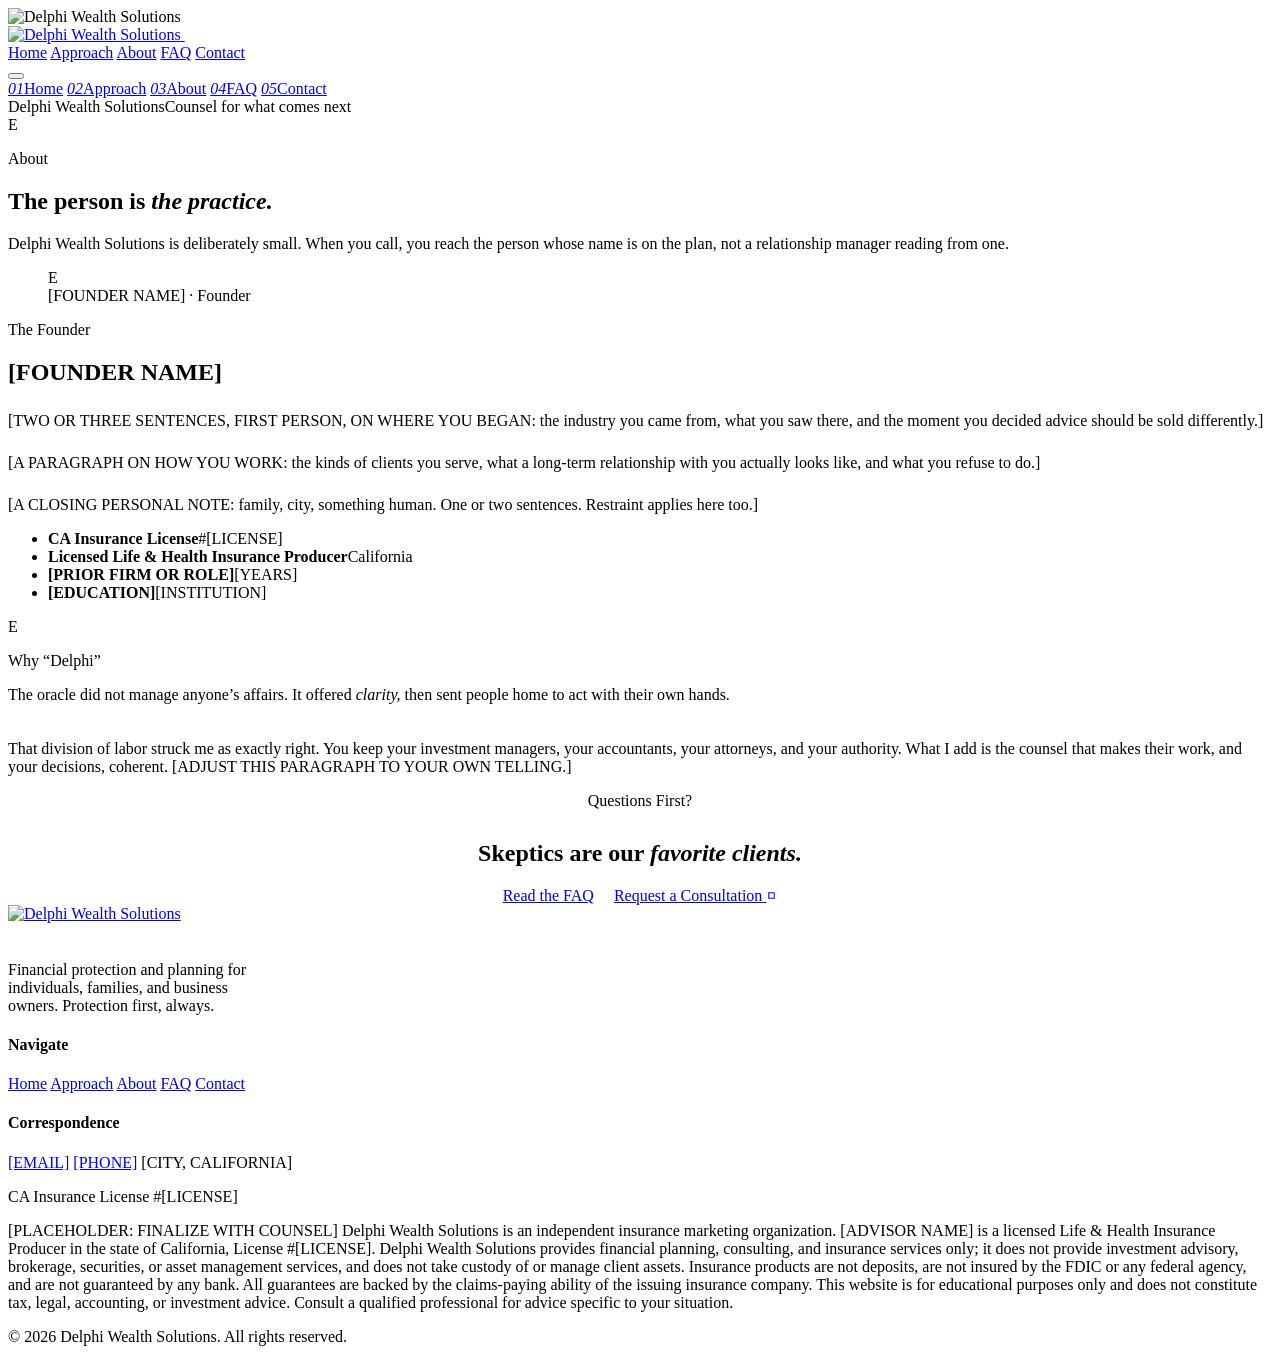
==== about.html @ 3daff89f "Add files via upload" ====
<!DOCTYPE html>
<html lang="en">
<head>
  <meta charset="UTF-8">
  <meta name="viewport" content="width=device-width, initial-scale=1.0">
  <title>About | Delphi Wealth Solutions</title>
  <meta name="description" content="An independent financial planning and insurance practice. The person is the practice. Meet the founder of Delphi Wealth Solutions.">
  <link rel="icon" type="image/png" href="favicon.png">
  <link rel="stylesheet" href="styles.css">
</head>
<body>

  <div class="preloader" aria-hidden="true">
    <img class="preloader__logo" src="logo-light.png" alt="Delphi Wealth Solutions">
    <div class="preloader__bar"><i></i></div>
  </div>
  <div class="veil" aria-hidden="true"></div>
  <div class="grain" aria-hidden="true"></div>

  <header class="header">
    <div class="header__inner">
      <a class="brand" href="index.html" aria-label="Delphi Wealth Solutions">
        <img class="logo logo--light" src="logo-light.png" alt="Delphi Wealth Solutions">
        <img class="logo logo--dark" src="logo-dark.png" alt="" aria-hidden="true">
      </a>
      <nav class="nav" aria-label="Primary">
        <a href="index.html">Home</a>
        <a href="approach.html">Approach</a>
        <a href="about.html" aria-current="page">About</a>
        <a href="faq.html">FAQ</a>
        <a href="contact.html">Contact</a>
      </nav>
      <button class="nav-toggle" aria-label="Menu" aria-expanded="false"><span></span><span></span><span></span></button>
    </div>
  </header>
  <div class="mobile-menu" aria-hidden="true">
    <a href="index.html"><i>01</i>Home</a>
    <a href="approach.html"><i>02</i>Approach</a>
    <a href="about.html"><i>03</i>About</a>
    <a href="faq.html"><i>04</i>FAQ</a>
    <a href="contact.html"><i>05</i>Contact</a>
    <div class="mobile-menu__foot"><span>Delphi Wealth Solutions</span><span>Counsel for what comes next</span></div>
  </div>

  <main>

    <!-- ===== SUB HERO ===== -->
    <section class="hero hero--sub">
      <div class="hero__bg">
        <div class="hero__glow" data-parallax="0.08"></div>
        <div class="hero__epsilon" data-parallax="0.12">E</div>
      </div>
      <div class="container hero__inner">
        <p class="label" data-reveal style="--d:.1s">About</p>
        <h1 class="hero__title" data-split style="--d:.25s">The person is <em class="grad">the practice.</em></h1>
        <p class="hero__quote" data-reveal style="--d:.7s">Delphi Wealth Solutions is deliberately small. When you call, you reach the person whose name is on the plan, not a relationship manager reading from one.</p>
      </div>
    </section>

    <!-- ===== BIO ===== -->
    <section class="section">
      <div class="container duo">
        <div class="sticky-col">
          <figure class="portrait" data-reveal="scale">
            <div class="portrait__inner" data-parallax="0.06" data-parallax-base="scale(1.15)"><span>E</span></div>
            <figcaption class="portrait__caption">[FOUNDER NAME] · Founder</figcaption>
          </figure>
        </div>
        <div>
          <p class="label" data-reveal>The Founder</p>
          <h2 class="h-2" data-split style="--d:.1s">[FOUNDER NAME]</h2>
          <p class="lede" data-reveal style="--d:.2s;margin-top:26px">[TWO OR THREE SENTENCES, FIRST PERSON, ON WHERE YOU BEGAN: the industry you came from, what you saw there, and the moment you decided advice should be sold differently.]</p>
          <p class="lede" data-reveal style="--d:.3s;margin-top:24px">[A PARAGRAPH ON HOW YOU WORK: the kinds of clients you serve, what a long-term relationship with you actually looks like, and what you refuse to do.]</p>
          <p class="lede" data-reveal style="--d:.4s;margin-top:24px">[A CLOSING PERSONAL NOTE: family, city, something human. One or two sentences. Restraint applies here too.]</p>

          <ul class="creds">
            <li data-reveal style="--d:.1s"><b>CA Insurance License</b><span>#[LICENSE]</span></li>
            <li data-reveal style="--d:.18s"><b>Licensed Life &amp; Health Insurance Producer</b><span>California</span></li>
            <li data-reveal style="--d:.26s"><b>[PRIOR FIRM OR ROLE]</b><span>[YEARS]</span></li>
            <li data-reveal style="--d:.34s"><b>[EDUCATION]</b><span>[INSTITUTION]</span></li>
          </ul>
        </div>
      </div>
    </section>

    <!-- ===== WHY DELPHI (dark band) ===== -->
    <section class="section dark dark--deep philosophy">
      <div class="philosophy__epsilon" data-parallax="0.1" data-parallax-base="translateY(-50%)">E</div>
      <div class="container">
        <p class="label" data-reveal>Why “Delphi”</p>
        <p class="philosophy__quote" data-split>The oracle did not manage anyone’s affairs. It offered <em>clarity,</em> then sent people home to act with their own hands.</p>
        <p class="lede" data-reveal style="--d:.2s;margin-top:36px">That division of labor struck me as exactly right. You keep your investment managers, your accountants, your attorneys, and your authority. What I add is the counsel that makes their work, and your decisions, coherent. [ADJUST THIS PARAGRAPH TO YOUR OWN TELLING.]</p>
      </div>
    </section>

    <!-- ===== CTA ===== -->
    <section class="section cta-band" style="text-align:center">
      <div class="container">
        <p class="label" data-reveal>Questions First?</p>
        <h2 class="h-1" data-split style="--d:.1s;margin-top:30px">Skeptics are our <em class="grad">favorite clients.</em></h2>
        <div data-reveal style="--d:.4s;display:flex;gap:20px;justify-content:center;flex-wrap:wrap">
          <a class="btn btn--outline" href="faq.html"><span>Read the FAQ</span></a>
          <a class="btn btn--primary" href="contact.html"><span>Request a Consultation</span>
            <svg class="btn__gem" width="11" height="11" viewBox="0 0 12 12" fill="none" aria-hidden="true"><rect x="3" y="3" width="6" height="6" stroke="currentColor" stroke-width="1.1"/></svg>
          </a>
        </div>
      </div>
    </section>
  </main>

  <footer class="footer">
    <div class="container">
      <div class="footer__grid">
        <div class="footer__brand">
          <a class="brand" href="index.html" style="margin-bottom:22px;display:inline-flex" aria-label="Delphi Wealth Solutions">
            <img class="logo logo--footer" src="logo-light.png" alt="Delphi Wealth Solutions">
          </a>
          <p style="max-width:34ch">Financial protection and planning for individuals, families, and business owners. Protection first, always.</p>
        </div>
        <div>
          <h4>Navigate</h4>
          <nav>
            <a href="index.html">Home</a>
            <a href="approach.html">Approach</a>
            <a href="about.html">About</a>
            <a href="faq.html">FAQ</a>
            <a href="contact.html">Contact</a>
          </nav>
        </div>
        <div>
          <h4>Correspondence</h4>
          <nav>
            <a href="mailto:[EMAIL]">[EMAIL]</a>
            <a href="tel:[PHONE]">[PHONE]</a>
            <span style="margin-top:14px">[CITY, CALIFORNIA]</span>
          </nav>
        </div>
      </div>
      <div class="footer__legal">
        <p class="footer__license">CA Insurance License #[LICENSE]</p>
        <p>[PLACEHOLDER: FINALIZE WITH COUNSEL] Delphi Wealth Solutions is an independent insurance marketing organization. [ADVISOR NAME] is a licensed Life &amp; Health Insurance Producer in the state of California, License #[LICENSE]. Delphi Wealth Solutions provides financial planning, consulting, and insurance services only; it does not provide investment advisory, brokerage, securities, or asset management services, and does not take custody of or manage client assets. Insurance products are not deposits, are not insured by the FDIC or any federal agency, and are not guaranteed by any bank. All guarantees are backed by the claims-paying ability of the issuing insurance company. This website is for educational purposes only and does not constitute tax, legal, accounting, or investment advice. Consult a qualified professional for advice specific to your situation.</p>
        <p>© <span data-year>2026</span> Delphi Wealth Solutions. All rights reserved.</p>
      </div>
    </div>
  </footer>

  <script src="main.js" defer></script>
</body>
</html>
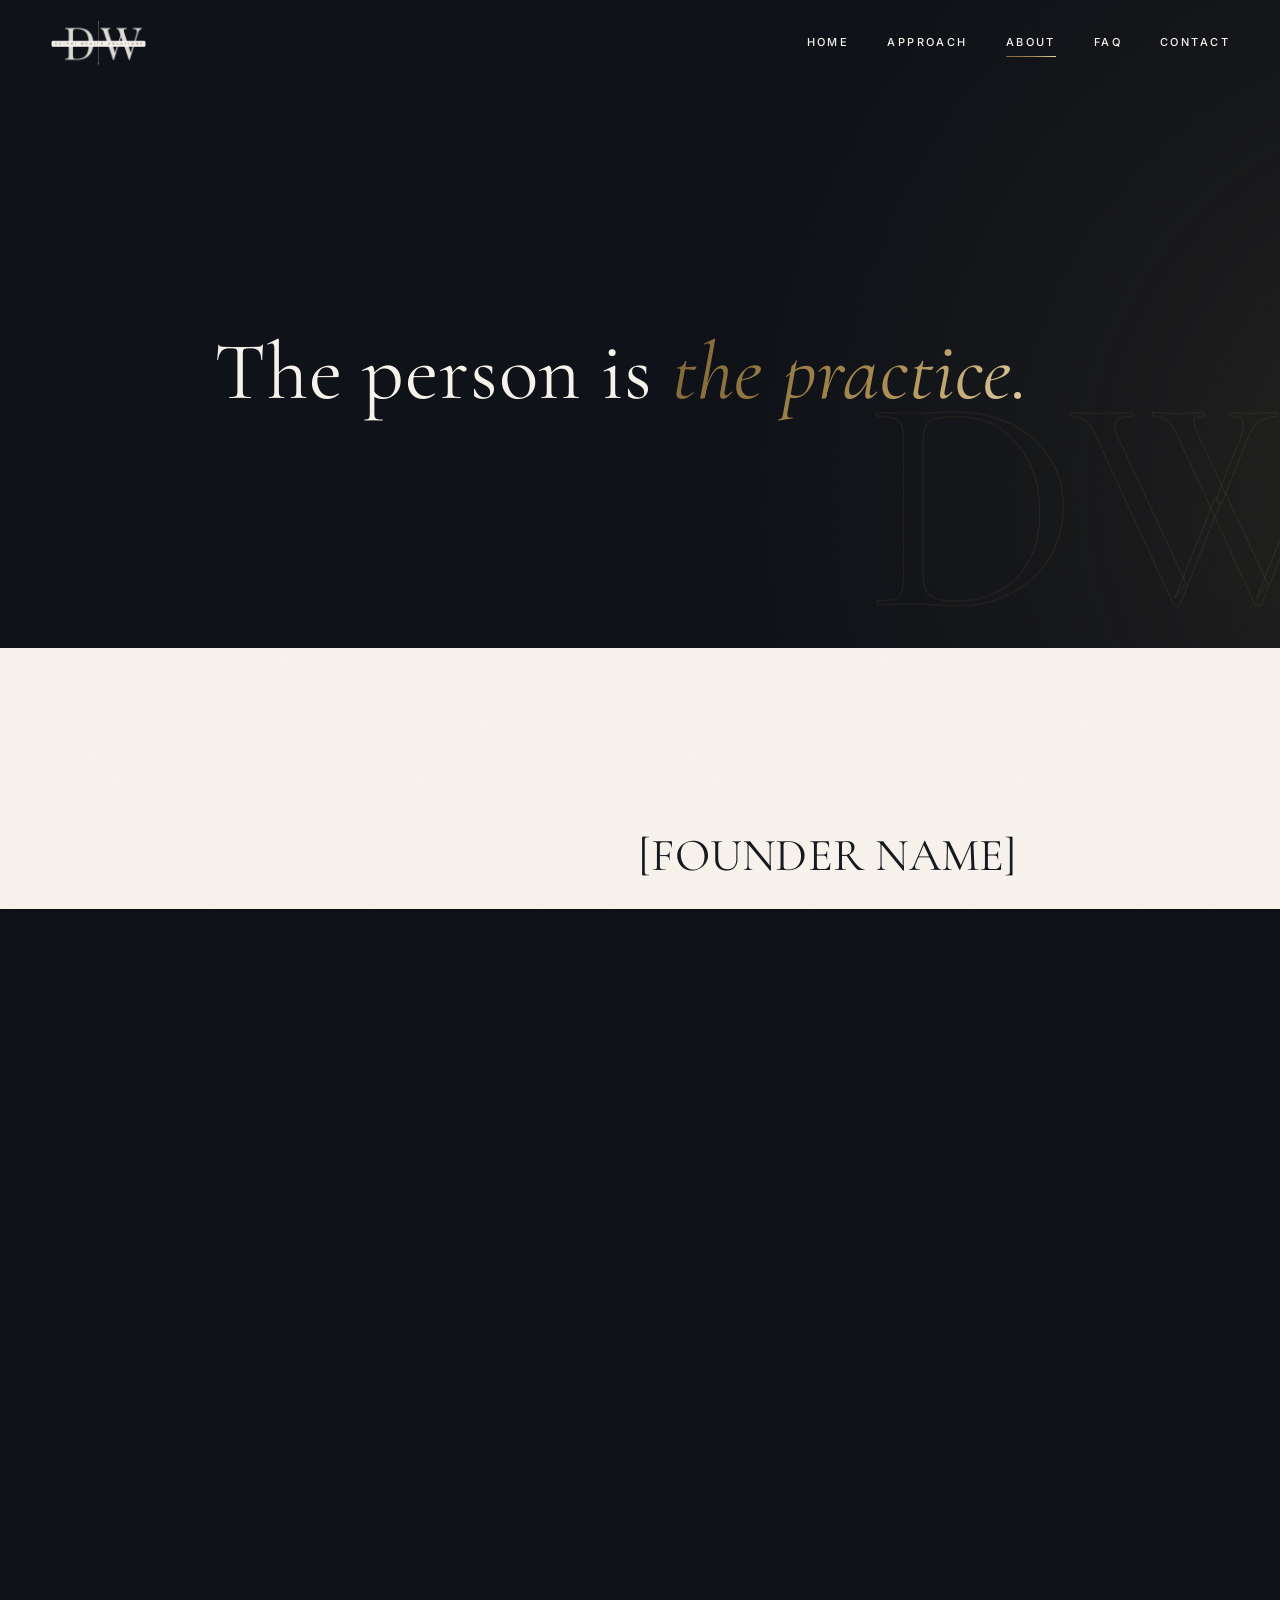
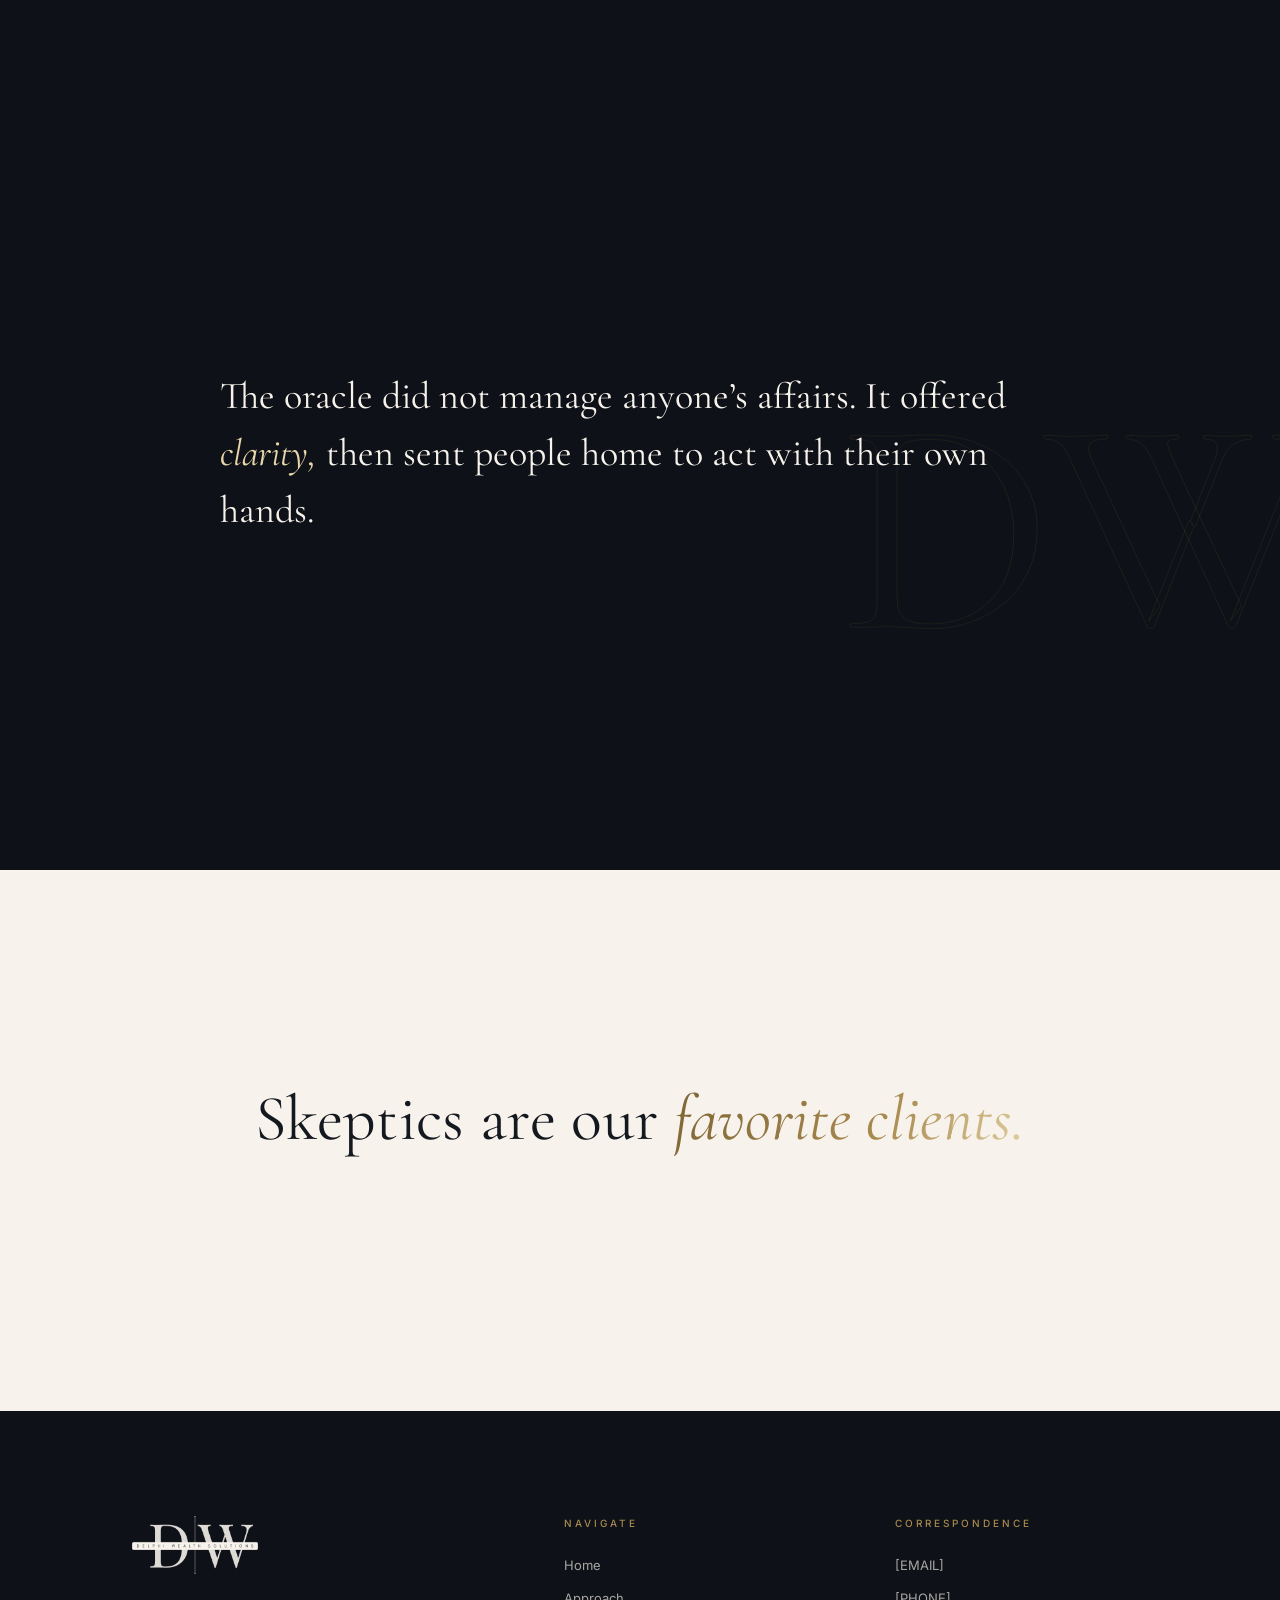
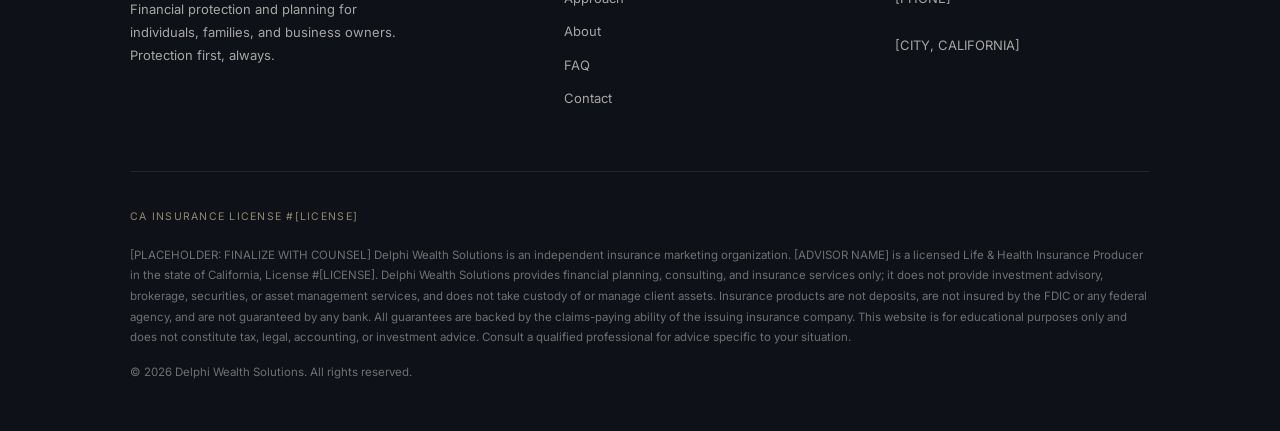
==== commit 5c007e2c: "update for branding" ====
--- a/about.html
+++ b/about.html
@@ -48,7 +48,7 @@
     <section class="hero hero--sub">
       <div class="hero__bg">
         <div class="hero__glow" data-parallax="0.08"></div>
-        <div class="hero__epsilon" data-parallax="0.12">E</div>
+        <div class="hero__epsilon" data-parallax="0.12">DW</div>
       </div>
       <div class="container hero__inner">
         <p class="label" data-reveal style="--d:.1s">About</p>
@@ -62,7 +62,7 @@
       <div class="container duo">
         <div class="sticky-col">
           <figure class="portrait" data-reveal="scale">
-            <div class="portrait__inner" data-parallax="0.06" data-parallax-base="scale(1.15)"><span>E</span></div>
+            <div class="portrait__inner" data-parallax="0.06" data-parallax-base="scale(1.15)"><span>DW</span></div>
             <figcaption class="portrait__caption">[FOUNDER NAME] · Founder</figcaption>
           </figure>
         </div>
@@ -85,7 +85,7 @@
 
     <!-- ===== WHY DELPHI (dark band) ===== -->
     <section class="section dark dark--deep philosophy">
-      <div class="philosophy__epsilon" data-parallax="0.1" data-parallax-base="translateY(-50%)">E</div>
+      <div class="philosophy__epsilon" data-parallax="0.1" data-parallax-base="translateY(-50%)">DW</div>
       <div class="container">
         <p class="label" data-reveal>Why “Delphi”</p>
         <p class="philosophy__quote" data-split>The oracle did not manage anyone’s affairs. It offered <em>clarity,</em> then sent people home to act with their own hands.</p>
--- a/styles.css
+++ b/styles.css
@@ -0,0 +1,618 @@
+/* ============================================================
+   DELPHI WEALTH SOLUTIONS - shared stylesheet
+   Palette: ink #14181F · alabaster #F7F3EC · bronze #A8894F
+   Type: Cormorant Garamond (display) · Inter (body)
+   ============================================================ */
+
+/* Self-hosted fonts (no third-party requests) */
+@font-face{font-family:'Cormorant Garamond';font-style:normal;font-weight:400;font-display:swap;src:url('fonts/cormorant-garamond-latin-400-normal.woff2') format('woff2')}
+@font-face{font-family:'Cormorant Garamond';font-style:normal;font-weight:500;font-display:swap;src:url('fonts/cormorant-garamond-latin-500-normal.woff2') format('woff2')}
+@font-face{font-family:'Cormorant Garamond';font-style:italic;font-weight:400;font-display:swap;src:url('fonts/cormorant-garamond-latin-400-italic.woff2') format('woff2')}
+@font-face{font-family:'Cormorant Garamond';font-style:italic;font-weight:500;font-display:swap;src:url('fonts/cormorant-garamond-latin-500-italic.woff2') format('woff2')}
+@font-face{font-family:'Inter';font-style:normal;font-weight:400;font-display:swap;src:url('fonts/inter-latin-400-normal.woff2') format('woff2')}
+@font-face{font-family:'Inter';font-style:normal;font-weight:500;font-display:swap;src:url('fonts/inter-latin-500-normal.woff2') format('woff2')}
+
+:root{
+  --ink:#14181F;
+  --ink-2:#0E1117;
+  --ink-3:#1B212B;
+  --alabaster:#F7F3EC;
+  --alabaster-2:#F1EBE0;
+  --bronze:#A8894F;
+  --bronze-deep:#7E6535;
+  --champagne:#E7D6A8;
+  --grad-bronze:linear-gradient(115deg,#7E6535 0%,#A8894F 28%,#E7D6A8 50%,#A8894F 72%,#7E6535 100%);
+  --grad-dawn:linear-gradient(160deg,rgba(168,137,79,.14) 0%,rgba(231,214,168,.05) 45%,rgba(20,24,31,0) 80%);
+  --serif:'Cormorant Garamond',Georgia,serif;
+  --sans:'Inter',-apple-system,BlinkMacSystemFont,'Helvetica Neue',sans-serif;
+  --ease-out:cubic-bezier(.22,1,.36,1);
+  --ease-cine:cubic-bezier(.76,0,.24,1);
+  --w:1100px;
+  --ink-soft:rgba(20,24,31,.62);
+  --alab-soft:rgba(247,243,236,.66);
+}
+
+*{margin:0;padding:0;box-sizing:border-box}
+html{scroll-behavior:smooth}
+html:has(.veil.veil--closing){scroll-behavior:auto}
+
+body{
+  font-family:var(--sans);
+  font-weight:400;
+  font-size:16px;
+  line-height:1.75;
+  color:var(--ink);
+  background:var(--alabaster);
+  -webkit-font-smoothing:antialiased;
+  text-rendering:optimizeLegibility;
+  overflow-x:hidden;
+}
+
+::selection{background:var(--bronze);color:var(--alabaster)}
+
+/* ---------- cinematic grain ---------- */
+.grain{
+  position:fixed;inset:-100%;z-index:2000;pointer-events:none;
+  background-image:url("data:image/svg+xml,%3Csvg xmlns='http://www.w3.org/2000/svg' width='300' height='300'%3E%3Cfilter id='n'%3E%3CfeTurbulence type='fractalNoise' baseFrequency='0.9' numOctaves='2' stitchTiles='stitch'/%3E%3C/filter%3E%3Crect width='100%25' height='100%25' filter='url(%23n)' opacity='0.5'/%3E%3C/svg%3E");
+  opacity:.045;
+  animation:grain 8s steps(10) infinite;
+}
+@keyframes grain{
+  0%,100%{transform:translate(0,0)}
+  10%{transform:translate(-2%,-3%)}
+  30%{transform:translate(3%,-2%)}
+  50%{transform:translate(-3%,2%)}
+  70%{transform:translate(2%,3%)}
+  90%{transform:translate(-2%,1%)}
+}
+
+/* ---------- preloader ---------- */
+.preloader{
+  position:fixed;inset:0;z-index:3000;
+  background:var(--ink-2);
+  display:flex;flex-direction:column;align-items:center;justify-content:center;gap:28px;
+  transition:transform 1s var(--ease-cine) .1s;
+}
+.preloader.done{transform:translateY(-101%)}
+.preloader__logo{
+  width:min(240px,62vw);height:auto;
+  opacity:0;animation:fadeUp 1.15s var(--ease-out) .2s forwards;
+}
+.preloader__bar{
+  width:120px;height:1px;background:rgba(247,243,236,.15);overflow:hidden;
+}
+.preloader__bar i{
+  display:block;height:100%;background:var(--grad-bronze);
+  transform:scaleX(0);transform-origin:left;
+  animation:load 1.3s var(--ease-cine) .2s forwards;
+}
+@keyframes load{to{transform:scaleX(1)}}
+@keyframes fadeUp{from{opacity:0;transform:translateY(14px)}to{opacity:1;transform:none}}
+body.preloader-skip .preloader{display:none}
+
+/* ---------- page veil (transitions) ---------- */
+.veil{
+  position:fixed;inset:0;z-index:2900;background:var(--ink-2);
+  transform:translateY(101%);pointer-events:none;
+}
+.veil--closing{transform:translateY(0);transition:transform .65s var(--ease-cine)}
+.veil--opening{transform:translateY(0);animation:veilUp .9s var(--ease-cine) .05s forwards}
+@keyframes veilUp{to{transform:translateY(-101%)}}
+
+/* ---------- cursor ---------- */
+.cursor-dot,.cursor-ring{
+  position:fixed;top:0;left:0;z-index:2500;pointer-events:none;
+  border-radius:50%;transform:translate(-50%,-50%);
+  mix-blend-mode:difference;
+}
+.cursor-dot{width:6px;height:6px;background:#E7D6A8}
+.cursor-ring{
+  width:38px;height:38px;border:1px solid rgba(231,214,168,.75);
+  transition:width .35s var(--ease-out),height .35s var(--ease-out),opacity .35s;
+}
+body.cursor-hover .cursor-ring{width:64px;height:64px;opacity:.9}
+@media (pointer:coarse){.cursor-dot,.cursor-ring{display:none}}
+
+/* ---------- header ---------- */
+.header{
+  position:fixed;top:0;left:0;right:0;z-index:1000;
+  transition:transform .6s var(--ease-out),background .5s,border-color .5s,backdrop-filter .5s;
+  border-bottom:1px solid transparent;
+}
+.header--scrolled{
+  background:rgba(247,243,236,.82);
+  backdrop-filter:blur(14px);-webkit-backdrop-filter:blur(14px);
+  border-bottom-color:rgba(20,24,31,.08);
+}
+.header--hidden{transform:translateY(-100%)}
+.header__inner{
+  max-width:calc(var(--w) + 160px);margin:0 auto;
+  padding:20px 40px;display:flex;align-items:center;justify-content:space-between;
+}
+.brand{display:flex;align-items:center;text-decoration:none;color:var(--ink)}
+.logo{height:46px;width:auto;display:block}
+.logo--dark{display:none}
+.header--scrolled .logo--light{display:none}
+.header--scrolled .logo--dark{display:block}
+.logo--footer{height:62px}
+.nav{display:flex;gap:38px;align-items:center}
+.nav a{
+  position:relative;text-decoration:none;color:var(--ink);
+  font-size:11px;font-weight:500;letter-spacing:.22em;text-transform:uppercase;
+  padding:4px 0;
+}
+.nav a::after{
+  content:'';position:absolute;left:0;bottom:0;height:1px;width:100%;
+  background:var(--grad-bronze);background-size:200% 100%;
+  transform:scaleX(0);transform-origin:right;
+  transition:transform .5s var(--ease-out);
+}
+.nav a:hover::after,.nav a[aria-current]::after{transform:scaleX(1);transform-origin:left}
+.nav a[aria-current]{color:var(--bronze-deep)}
+
+/* dark-header variant while hero is in view */
+.header--onDark:not(.header--scrolled) .nav a{color:var(--alabaster)}
+.header--onDark:not(.header--scrolled) .nav-toggle span{background:var(--alabaster)}
+
+/* mobile menu */
+.nav-toggle{
+  display:none;background:none;border:0;cursor:pointer;padding:10px;z-index:1102;
+}
+.nav-toggle span{
+  display:block;width:26px;height:1.5px;background:var(--ink);margin:6px 0;
+  transition:transform .45s var(--ease-cine),opacity .3s,background .3s;
+}
+body.menu-open .nav-toggle span:nth-child(1){transform:translateY(7.5px) rotate(45deg);background:var(--alabaster)}
+body.menu-open .nav-toggle span:nth-child(2){opacity:0}
+body.menu-open .nav-toggle span:nth-child(3){transform:translateY(-7.5px) rotate(-45deg);background:var(--alabaster)}
+.mobile-menu{
+  position:fixed;inset:0;z-index:1100;background:var(--ink-2);
+  display:flex;flex-direction:column;justify-content:center;padding:0 9vw;gap:6px;
+  clip-path:inset(0 0 100% 0);
+  transition:clip-path .8s var(--ease-cine);
+  visibility:hidden;
+}
+body.menu-open .mobile-menu{clip-path:inset(0 0 0% 0);visibility:visible}
+.mobile-menu a{
+  font-family:var(--serif);font-size:clamp(34px,9vw,56px);font-weight:400;
+  color:var(--alabaster);text-decoration:none;line-height:1.25;
+  display:flex;align-items:baseline;gap:18px;
+  opacity:0;transform:translateY(30px);
+  transition:opacity .6s var(--ease-out),transform .6s var(--ease-out),color .3s;
+}
+.mobile-menu a i{font-family:var(--sans);font-style:normal;font-size:10px;letter-spacing:.3em;color:var(--bronze)}
+.mobile-menu a:hover{color:var(--champagne)}
+body.menu-open .mobile-menu a{opacity:1;transform:none}
+body.menu-open .mobile-menu a:nth-child(1){transition-delay:.30s}
+body.menu-open .mobile-menu a:nth-child(2){transition-delay:.38s}
+body.menu-open .mobile-menu a:nth-child(3){transition-delay:.46s}
+body.menu-open .mobile-menu a:nth-child(4){transition-delay:.54s}
+body.menu-open .mobile-menu a:nth-child(5){transition-delay:.62s}
+.mobile-menu__foot{
+  position:absolute;bottom:40px;left:9vw;right:9vw;
+  display:flex;justify-content:space-between;
+  font-size:10px;letter-spacing:.25em;text-transform:uppercase;color:var(--alab-soft);
+  opacity:0;transition:opacity .6s .7s;
+}
+body.menu-open .mobile-menu__foot{opacity:1}
+
+/* ---------- typography helpers ---------- */
+.label{
+  display:inline-flex;align-items:center;gap:16px;
+  font-size:10.5px;font-weight:500;letter-spacing:.3em;text-transform:uppercase;
+  color:var(--bronze-deep);
+}
+.label::before{content:'';width:44px;height:1px;background:var(--grad-bronze)}
+.dark .label{color:var(--champagne)}
+h1,h2,h3{font-family:var(--serif);font-weight:400;line-height:1.12;letter-spacing:.005em}
+.h-display{font-size:clamp(44px,7.2vw,92px)}
+.h-1{font-size:clamp(38px,5.4vw,64px)}
+.h-2{font-size:clamp(30px,4vw,46px)}
+.h-3{font-size:clamp(22px,2.4vw,27px);line-height:1.3}
+.lede{font-size:clamp(17px,1.5vw,19.5px);line-height:1.85;color:var(--ink-soft);max-width:62ch}
+.dark .lede{color:var(--alab-soft)}
+em.grad{
+  font-style:italic;
+  background:var(--grad-bronze);background-size:220% auto;
+  -webkit-background-clip:text;background-clip:text;color:transparent;
+  animation:shimmer 7s linear infinite;
+}
+@keyframes shimmer{to{background-position:220% center}}
+/* when split into word spans, clip the gradient on each word (clip:text does not
+   paint through inline-block descendants) */
+.grad .w>i,em.grad .w>i{
+  background:var(--grad-bronze);background-size:220% auto;
+  -webkit-background-clip:text;background-clip:text;color:transparent;
+  animation:shimmer 7s linear infinite;
+}
+
+/* ---------- buttons ---------- */
+/* Engraved-plate buttons: a hairline frame floats just outside the plate and
+   draws tight on hover; a bronze wash sweeps through the fill; the diamond
+   gem quarter-turns. No arrows, no plain blocks. */
+.btn{
+  position:relative;display:inline-flex;align-items:center;gap:16px;
+  padding:20px 44px;
+  font-family:var(--sans);font-size:11px;font-weight:500;
+  letter-spacing:.24em;text-indent:.05em;text-transform:uppercase;text-decoration:none;
+  border:0;cursor:pointer;
+  transition:letter-spacing .5s var(--ease-out),color .45s,background-position .8s var(--ease-cine);
+  will-change:transform;
+}
+.btn:hover{letter-spacing:.3em}
+.btn::after{
+  content:'';position:absolute;inset:-8px;pointer-events:none;
+  border:1px solid rgba(168,137,79,.4);
+  transition:inset .5s var(--ease-out),border-color .5s;
+}
+.btn:hover::after{inset:-3px;border-color:rgba(168,137,79,.95)}
+.btn--primary{
+  color:var(--alabaster);
+  background-image:linear-gradient(105deg,#7E6535 0%,#A8894F 15%,#E7D6A8 27%,#A8894F 38%,#7E6535 49.7%,var(--ink) 50%,var(--ink) 100%);
+  background-size:205% 100%;background-position:100% 0;
+}
+.btn--primary:hover{background-position:0 0;color:var(--ink)}
+.btn--outline{background:transparent;color:var(--ink);box-shadow:inset 0 0 0 1px var(--ink)}
+.btn--outline::before{
+  content:'';position:absolute;inset:0;z-index:0;background:var(--ink);
+  transform:scaleY(0);transform-origin:bottom;
+  transition:transform .5s var(--ease-cine);
+}
+.btn--outline:hover{color:var(--alabaster)}
+.btn--outline:hover::before{transform:scaleY(1)}
+.dark .btn--outline{color:var(--alabaster);box-shadow:inset 0 0 0 1px rgba(247,243,236,.5)}
+.dark .btn--outline::before{background:var(--alabaster)}
+.dark .btn--outline:hover{color:var(--ink)}
+.btn--ghostlight{
+  color:var(--ink);
+  background-image:linear-gradient(105deg,#7E6535 0%,#A8894F 15%,#E7D6A8 27%,#A8894F 38%,#7E6535 49.7%,var(--alabaster) 50%,var(--alabaster) 100%);
+  background-size:205% 100%;background-position:100% 0;
+}
+.btn--ghostlight:hover{background-position:0 0}
+.btn span,.btn svg{position:relative;z-index:1}
+.btn .btn__gem{transform:rotate(45deg);transition:transform .65s var(--ease-cine)}
+.btn:hover .btn__gem{transform:rotate(225deg)}
+
+/* ---------- layout ---------- */
+.container{max-width:var(--w);margin:0 auto;padding:0 40px}
+.section{padding:clamp(96px,12vw,170px) 0;position:relative}
+.dark{background:var(--ink);color:var(--alabaster)}
+.dark--deep{background:var(--ink-2)}
+
+/* ---------- hero ---------- */
+.hero{
+  position:relative;min-height:100svh;display:flex;align-items:center;justify-content:center;
+  text-align:center;overflow:hidden;
+  background:var(--ink-2);color:var(--alabaster);
+}
+.hero__bg{position:absolute;inset:0;pointer-events:none}
+.hero__glow{
+  position:absolute;top:-30%;left:50%;width:130vw;height:130vw;max-width:1700px;max-height:1700px;
+  transform:translateX(-50%);
+  background:radial-gradient(circle at 50% 42%,rgba(168,137,79,.16) 0%,rgba(168,137,79,.055) 32%,rgba(14,17,23,0) 62%);
+  animation:breathe 11s ease-in-out infinite;
+}
+@keyframes breathe{0%,100%{opacity:.85;transform:translateX(-50%) scale(1)}50%{opacity:1;transform:translateX(-50%) scale(1.06)}}
+.hero__epsilon{
+  position:absolute;top:50%;left:50%;transform:translate(-50%,-54%);
+  font-family:var(--serif);font-weight:400;font-size:min(32vh,26vw);line-height:1;white-space:nowrap;
+  color:transparent;-webkit-text-stroke:1px rgba(168,137,79,.16);
+  user-select:none;
+}
+.hero__rays{
+  position:absolute;inset:0;
+  background:
+    linear-gradient(100deg,transparent 46%,rgba(231,214,168,.035) 50%,transparent 54%),
+    linear-gradient(80deg,transparent 44%,rgba(231,214,168,.025) 50%,transparent 56%);
+  background-size:300% 100%;
+  animation:rays 16s linear infinite;
+}
+@keyframes rays{to{background-position:-300% 0}}
+.hero__inner{position:relative;z-index:2;padding:140px 24px 200px;max-width:900px}
+.hero .label{justify-content:center;color:var(--champagne)}
+.hero .label::before,.hero .label::after{content:'';width:44px;height:1px;background:var(--grad-bronze)}
+.hero__title{
+  margin:34px 0 30px;
+  font-family:var(--serif);font-weight:400;
+  font-size:clamp(46px,8vw,104px);line-height:1.04;letter-spacing:.01em;
+}
+.hero__quote{
+  font-family:var(--serif);font-style:italic;font-weight:400;
+  font-size:clamp(18px,2vw,23px);line-height:1.7;color:var(--alab-soft);
+  max-width:56ch;margin:0 auto 52px;
+}
+.hero__scroll{
+  position:absolute;bottom:38px;left:50%;transform:translateX(-50%);z-index:2;
+  display:flex;flex-direction:column;align-items:center;gap:12px;
+  font-size:9.5px;letter-spacing:.34em;text-transform:uppercase;color:var(--alab-soft);
+}
+.hero__scroll i{
+  width:1px;height:56px;background:rgba(247,243,236,.22);position:relative;overflow:hidden;display:block;
+}
+.hero__scroll i::after{
+  content:'';position:absolute;top:-100%;left:0;width:100%;height:100%;
+  background:var(--champagne);animation:scrollHint 2.2s var(--ease-cine) infinite;
+}
+@keyframes scrollHint{0%{top:-100%}55%,100%{top:100%}}
+
+/* subpage hero */
+.hero--sub{min-height:72svh;text-align:left;align-items:flex-end}
+.hero--sub .hero__inner{padding-top:180px;padding-bottom:90px;width:100%}
+.hero--sub .label{justify-content:flex-start}
+.hero--sub .label::after{display:none}
+.hero--sub .hero__title{font-size:clamp(42px,6.4vw,84px);margin:30px 0 26px}
+.hero--sub .hero__quote{margin:0;max-width:58ch}
+.hero--sub .hero__epsilon{left:auto;right:-6%;top:56%;font-size:min(38vh,24vw)}
+
+/* ---------- reveal system ---------- */
+[data-reveal]{opacity:0;transform:translateY(46px);filter:blur(7px);
+  transition:opacity 1.15s var(--ease-out),transform 1.15s var(--ease-out),filter 1.15s var(--ease-out);
+  transition-delay:var(--d,0s);
+  will-change:opacity,transform,filter;
+}
+[data-reveal].in-view{opacity:1;transform:none;filter:none}
+[data-reveal="left"]{transform:translateX(-46px)}
+[data-reveal="right"]{transform:translateX(46px)}
+[data-reveal="scale"]{transform:scale(.94) translateY(24px)}
+
+/* split words */
+[data-split] .w{display:inline-block;overflow:hidden;vertical-align:top;padding-bottom:.12em;margin-bottom:-.12em}
+[data-split] .w>i{
+  display:inline-block;font-style:inherit;
+  transform:translateY(115%) rotate(2.5deg);
+  transition:transform 1.1s var(--ease-cine);
+  transition-delay:calc(var(--wd,0)*0.045s + var(--d,0s));
+  will-change:transform;
+}
+[data-split].in-view .w>i{transform:none}
+
+/* rules that draw */
+.rule{height:1px;background:var(--grad-bronze);background-size:200% auto;
+  transform:scaleX(0);transform-origin:left;
+  transition:transform 1.3s var(--ease-cine) var(--d,0s);
+}
+.rule.in-view{transform:scaleX(1)}
+
+/* ---------- philosophy band ---------- */
+.philosophy{overflow:hidden}
+.philosophy .container{position:relative;z-index:2;max-width:920px}
+.philosophy__quote{
+  font-family:var(--serif);font-size:clamp(24px,3.2vw,38px);
+  line-height:1.5;font-weight:400;margin-top:40px;
+}
+.philosophy__quote em{font-style:italic;color:var(--champagne)}
+.philosophy__epsilon{
+  position:absolute;top:50%;right:-4%;transform:translateY(-50%);
+  font-family:var(--serif);font-size:24vw;line-height:1;color:transparent;white-space:nowrap;
+  -webkit-text-stroke:1px rgba(168,137,79,.12);pointer-events:none;user-select:none;
+}
+
+/* ---------- services ---------- */
+.services__grid{
+  display:grid;grid-template-columns:repeat(3,1fr);gap:clamp(36px,5vw,72px);
+  margin-top:clamp(56px,7vw,90px);
+}
+.service{position:relative;padding-top:34px}
+.service__rule{position:absolute;top:0;left:0;width:100%}
+.service__no{
+  font-family:var(--serif);font-style:italic;font-size:15px;color:var(--bronze);
+  display:block;margin-bottom:18px;letter-spacing:.08em;
+}
+.service h3{margin-bottom:16px}
+.service p{color:var(--ink-soft);font-size:15.5px}
+.service{transition:transform .7s var(--ease-out)}
+.service:hover{transform:translateY(-8px)}
+.service:hover .rule{background-position:100% 0;transition:transform 1.3s var(--ease-cine),background-position 1.2s var(--ease-out)}
+
+/* ---------- editorial two-column ---------- */
+.duo{display:grid;grid-template-columns:minmax(0,.9fr) minmax(0,1.1fr);gap:clamp(48px,7vw,110px);align-items:start}
+.duo--center{align-items:center}
+.sticky-col{position:sticky;top:140px}
+
+/* ---------- greek key divider ---------- */
+.gkey{display:flex;justify-content:center;padding:0 0 clamp(56px,7vw,90px)}
+.gkey svg{width:min(340px,70vw);height:auto;overflow:visible}
+.gkey path{
+  fill:none;stroke:var(--bronze);stroke-width:1.2;opacity:.7;
+  stroke-dasharray:1200;stroke-dashoffset:1200;
+  transition:stroke-dashoffset 2.6s var(--ease-out) .2s;
+}
+.gkey.in-view path{stroke-dashoffset:0}
+
+/* ---------- footer CTA ---------- */
+.cta-band{position:relative;overflow:hidden;text-align:center}
+.cta-band .container{position:relative;z-index:2;max-width:860px}
+.cta-band__glow{
+  position:absolute;bottom:-55%;left:50%;transform:translateX(-50%);
+  width:120vw;height:90vw;max-width:1500px;max-height:1100px;
+  background:radial-gradient(ellipse at 50% 100%,rgba(168,137,79,.2) 0%,rgba(168,137,79,.06) 40%,transparent 68%);
+  animation:breathe2 9s ease-in-out infinite;
+}
+@keyframes breathe2{0%,100%{opacity:.8}50%{opacity:1}}
+.cta-band h2{margin-bottom:44px}
+
+/* ---------- footer ---------- */
+.footer{background:var(--ink-2);color:var(--alab-soft);font-size:13px;line-height:1.8}
+.footer__grid{
+  display:grid;grid-template-columns:1.4fr 1fr 1fr;gap:clamp(40px,6vw,90px);
+  padding:clamp(70px,8vw,110px) 0 60px;
+}
+.footer h4{
+  font-family:var(--sans);font-size:10px;font-weight:500;letter-spacing:.3em;
+  text-transform:uppercase;color:var(--bronze);margin-bottom:22px;
+}
+.footer a{color:var(--alab-soft);text-decoration:none;transition:color .3s}
+.footer a:hover{color:var(--champagne)}
+.footer nav{display:flex;flex-direction:column;gap:10px}
+.footer__legal{
+  border-top:1px solid rgba(247,243,236,.09);
+  padding:36px 0 48px;font-size:11.5px;color:rgba(247,243,236,.42);
+}
+.footer__legal p+p{margin-top:14px}
+.footer__license{
+  letter-spacing:.12em;color:rgba(231,214,168,.6);
+  text-transform:uppercase;font-size:10.5px;margin-bottom:18px;
+}
+
+/* ---------- approach: process ---------- */
+.steps{display:flex;flex-direction:column;gap:0;margin-top:clamp(40px,5vw,60px)}
+.step{
+  display:grid;grid-template-columns:minmax(90px,180px) 1fr;gap:clamp(24px,5vw,80px);
+  padding:clamp(44px,5vw,64px) 0;border-top:1px solid rgba(20,24,31,.1);
+  position:relative;
+}
+.step:last-child{border-bottom:1px solid rgba(20,24,31,.1)}
+.step__no{
+  font-family:var(--serif);font-size:clamp(52px,7vw,96px);line-height:.9;
+  color:transparent;-webkit-text-stroke:1px rgba(168,137,79,.55);
+  transition:color .6s var(--ease-out);
+}
+.step:hover .step__no{color:rgba(168,137,79,.14)}
+.step h3{margin-bottom:14px}
+.step p{color:var(--ink-soft);max-width:60ch}
+
+/* ---------- about ---------- */
+.portrait{
+  position:relative;aspect-ratio:4/5;overflow:hidden;background:var(--ink-3);
+}
+.portrait__inner{
+  position:absolute;inset:0;display:grid;place-items:center;
+  background:
+    radial-gradient(circle at 50% 34%,rgba(168,137,79,.22),transparent 58%),
+    linear-gradient(170deg,#1B212B,#0E1117);
+  transform:scale(1.15);will-change:transform;
+}
+.portrait__inner span{
+  font-family:var(--serif);font-size:76px;color:rgba(231,214,168,.28);line-height:1;letter-spacing:.04em;
+}
+.portrait__caption{
+  position:absolute;left:0;bottom:0;right:0;padding:18px 22px;
+  background:linear-gradient(transparent,rgba(14,17,23,.85));
+  color:var(--alab-soft);font-size:10.5px;letter-spacing:.22em;text-transform:uppercase;
+}
+.portrait::after{
+  content:'';position:absolute;inset:14px;border:1px solid rgba(231,214,168,.25);pointer-events:none;
+}
+.creds{list-style:none;margin-top:34px;display:flex;flex-direction:column;gap:0}
+.creds li{
+  padding:18px 0;border-top:1px solid rgba(20,24,31,.1);
+  display:flex;justify-content:space-between;gap:24px;font-size:14px;
+}
+.creds li:last-child{border-bottom:1px solid rgba(20,24,31,.1)}
+.creds b{font-weight:500;letter-spacing:.05em}
+.creds span{color:var(--ink-soft)}
+
+/* ---------- FAQ ---------- */
+.faq-list{margin-top:clamp(40px,5vw,64px)}
+.faq{border-top:1px solid rgba(20,24,31,.12)}
+.faq:last-child{border-bottom:1px solid rgba(20,24,31,.12)}
+.faq__q{
+  width:100%;background:none;border:0;cursor:pointer;text-align:left;
+  display:flex;align-items:baseline;justify-content:space-between;gap:30px;
+  padding:clamp(26px,3vw,36px) 0;color:var(--ink);
+  font-family:var(--serif);font-weight:400;font-size:clamp(20px,2.4vw,26px);line-height:1.35;
+  transition:color .35s;
+}
+.faq__q:hover{color:var(--bronze-deep)}
+.faq__q .no{
+  font-family:var(--serif);font-style:italic;font-size:14px;color:var(--bronze);flex:none;
+  width:44px;
+}
+.faq__q .txt{flex:1}
+.faq__icon{
+  flex:none;width:14px;height:14px;position:relative;top:2px;
+  transition:transform .5s var(--ease-cine);
+}
+.faq__icon::before,.faq__icon::after{
+  content:'';position:absolute;background:var(--bronze);
+  top:50%;left:0;width:100%;height:1px;transform:translateY(-50%);
+}
+.faq__icon::after{transform:translateY(-50%) rotate(90deg);transition:transform .5s var(--ease-cine)}
+.faq.open .faq__icon::after{transform:translateY(-50%) rotate(0deg)}
+.faq.open .faq__icon{transform:rotate(180deg)}
+.faq__a{
+  display:grid;grid-template-rows:0fr;transition:grid-template-rows .65s var(--ease-cine);
+}
+.faq.open .faq__a{grid-template-rows:1fr}
+.faq__a>div{overflow:hidden}
+.faq__a p{
+  color:var(--ink-soft);max-width:66ch;
+  padding:0 0 clamp(28px,3vw,40px) 44px;
+  opacity:0;transform:translateY(10px);
+  transition:opacity .5s .15s,transform .5s .15s;
+}
+.faq.open .faq__a p{opacity:1;transform:none}
+
+/* ---------- contact ---------- */
+.contact-grid{display:grid;grid-template-columns:1fr 1fr;gap:clamp(48px,7vw,100px);margin-top:clamp(48px,6vw,72px)}
+.calendly-slot{
+  border:1px solid rgba(20,24,31,.15);min-height:420px;
+  display:flex;flex-direction:column;align-items:center;justify-content:center;gap:16px;
+  text-align:center;padding:40px;position:relative;background:var(--alabaster-2);
+}
+.calendly-slot::after{content:'';position:absolute;inset:10px;border:1px solid rgba(168,137,79,.3);pointer-events:none}
+.calendly-slot .e{font-family:var(--serif);font-size:44px;color:var(--bronze)}
+.calendly-slot p{font-size:12px;letter-spacing:.18em;text-transform:uppercase;color:var(--ink-soft);line-height:2}
+.form{display:flex;flex-direction:column;gap:0}
+.field{position:relative;padding:26px 0 14px;border-bottom:1px solid rgba(20,24,31,.2)}
+.field label{
+  position:absolute;left:0;top:32px;
+  font-size:11px;letter-spacing:.24em;text-transform:uppercase;color:var(--ink-soft);
+  transition:all .4s var(--ease-out);pointer-events:none;
+}
+.field input,.field textarea{
+  width:100%;border:0;background:none;outline:none;
+  font-family:var(--serif);font-size:20px;color:var(--ink);padding-top:8px;
+  resize:vertical;min-height:34px;
+}
+.field textarea{min-height:96px}
+.field:focus-within label,.field.filled label{top:6px;font-size:9px;color:var(--bronze-deep)}
+.field::after{
+  content:'';position:absolute;left:0;bottom:-1px;width:100%;height:1px;
+  background:var(--grad-bronze);transform:scaleX(0);transform-origin:left;
+  transition:transform .6s var(--ease-cine);
+}
+.field:focus-within::after{transform:scaleX(1)}
+.form .btn{margin-top:44px;align-self:flex-start}
+.form__note{margin-top:22px;font-size:12px;color:var(--ink-soft);line-height:1.7}
+.form__sent{
+  display:none;padding:34px 0;font-family:var(--serif);font-size:22px;font-style:italic;color:var(--bronze-deep);
+}
+.form.sent .form__sent{display:block}
+.form.sent .field,.form.sent .btn,.form.sent .form__note{display:none}
+
+/* ---------- parallax util ---------- */
+[data-parallax]{will-change:transform}
+
+/* ---------- responsive ---------- */
+@media (max-width:960px){
+  .nav{display:none}
+  .nav-toggle{display:block}
+  .duo{grid-template-columns:1fr}
+  .sticky-col{position:static}
+  .services__grid{grid-template-columns:1fr;gap:52px}
+  .footer__grid{grid-template-columns:1fr;gap:44px}
+  .contact-grid{grid-template-columns:1fr}
+  .step{grid-template-columns:1fr;gap:18px}
+  .faq__a p{padding-left:0}
+  .faq__q .no{width:30px}
+  .header__inner{padding:20px 24px}
+  .container{padding:0 24px}
+}
+@media (max-width:520px){
+  .hero__inner{padding:120px 24px 150px}
+  .hero--sub .hero__inner{padding-top:150px;padding-bottom:70px}
+  .logo{height:38px}
+  .logo--footer{height:52px}
+  .section{padding:88px 0}
+  .btn{padding:17px 30px;width:100%;justify-content:center}
+  .form .btn{width:auto}
+}
+
+/* ---------- reduced motion ---------- */
+@media (prefers-reduced-motion:reduce){
+  *,*::before,*::after{animation-duration:.01ms!important;animation-iteration-count:1!important;transition-duration:.01ms!important}
+  [data-reveal],[data-split] .w>i,.rule{opacity:1!important;transform:none!important;filter:none!important}
+  html{scroll-behavior:auto}
+  .grain,.cursor-dot,.cursor-ring{display:none}
+}
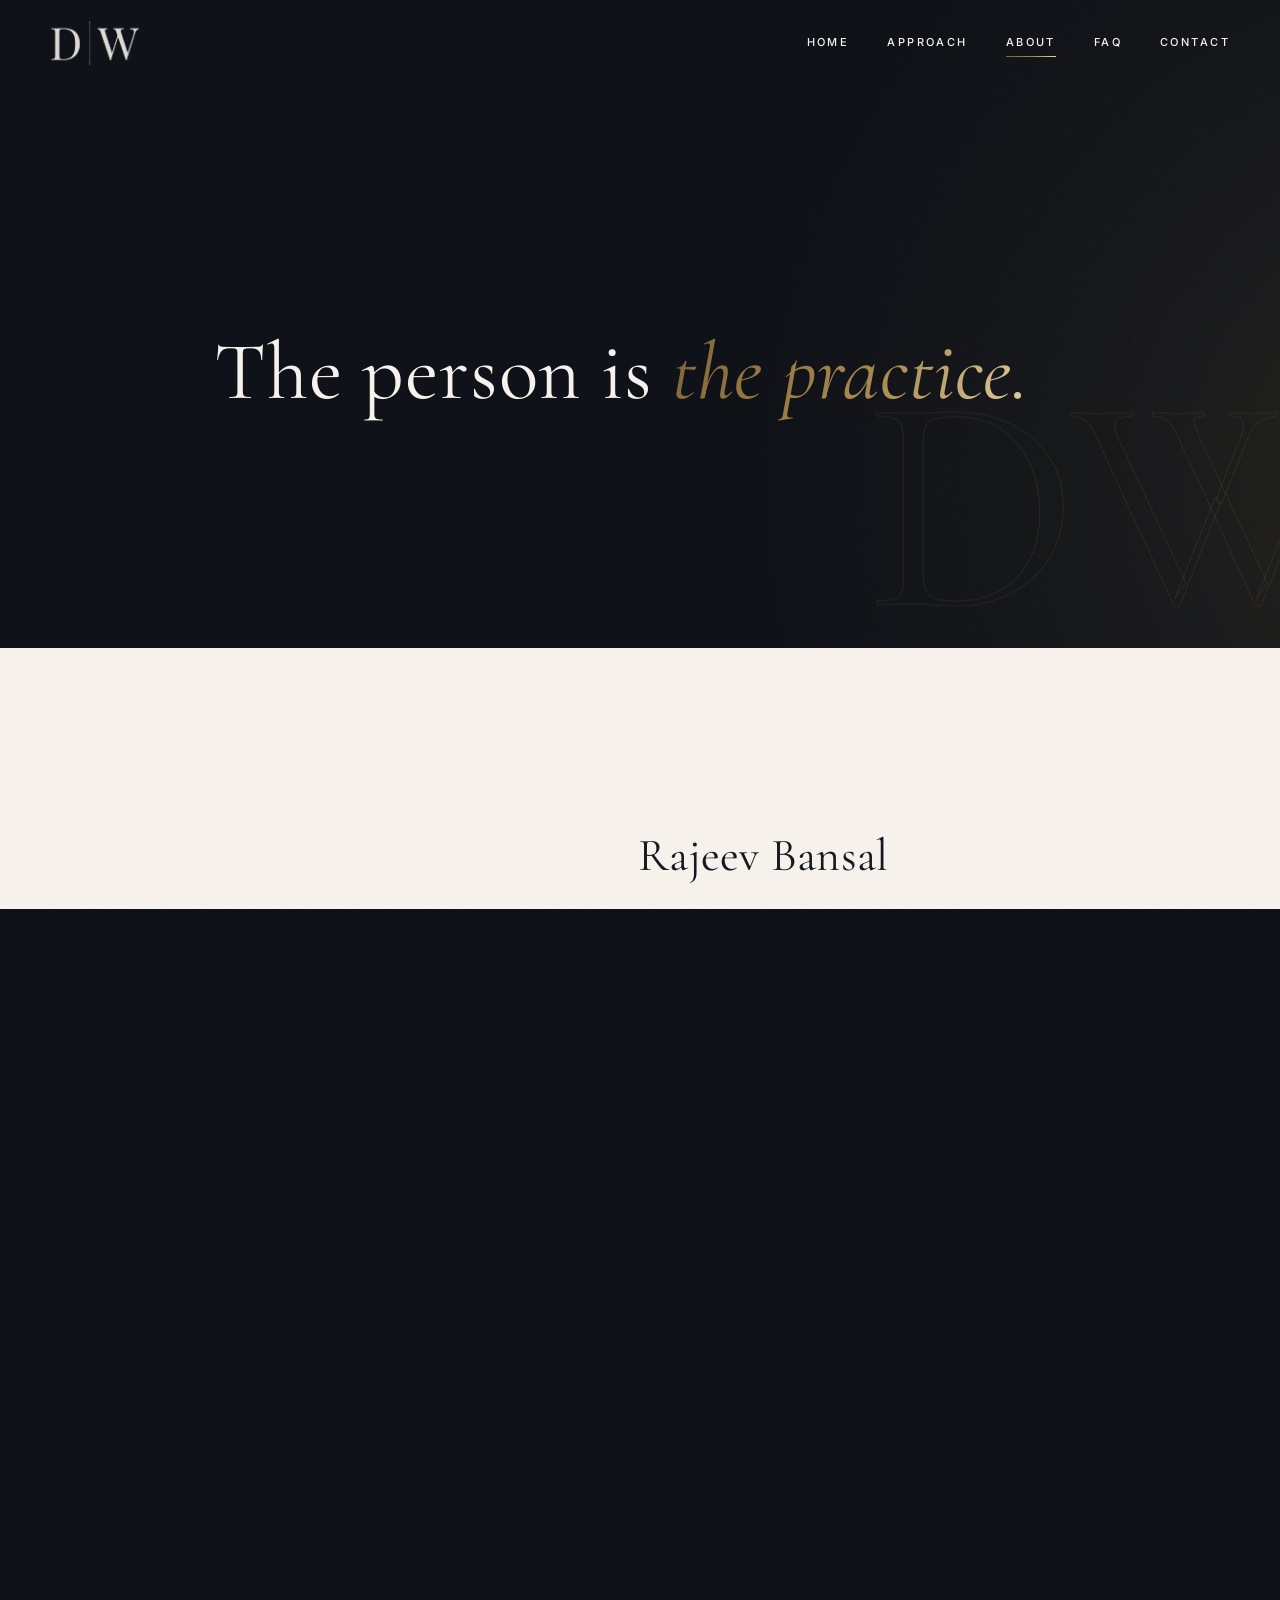
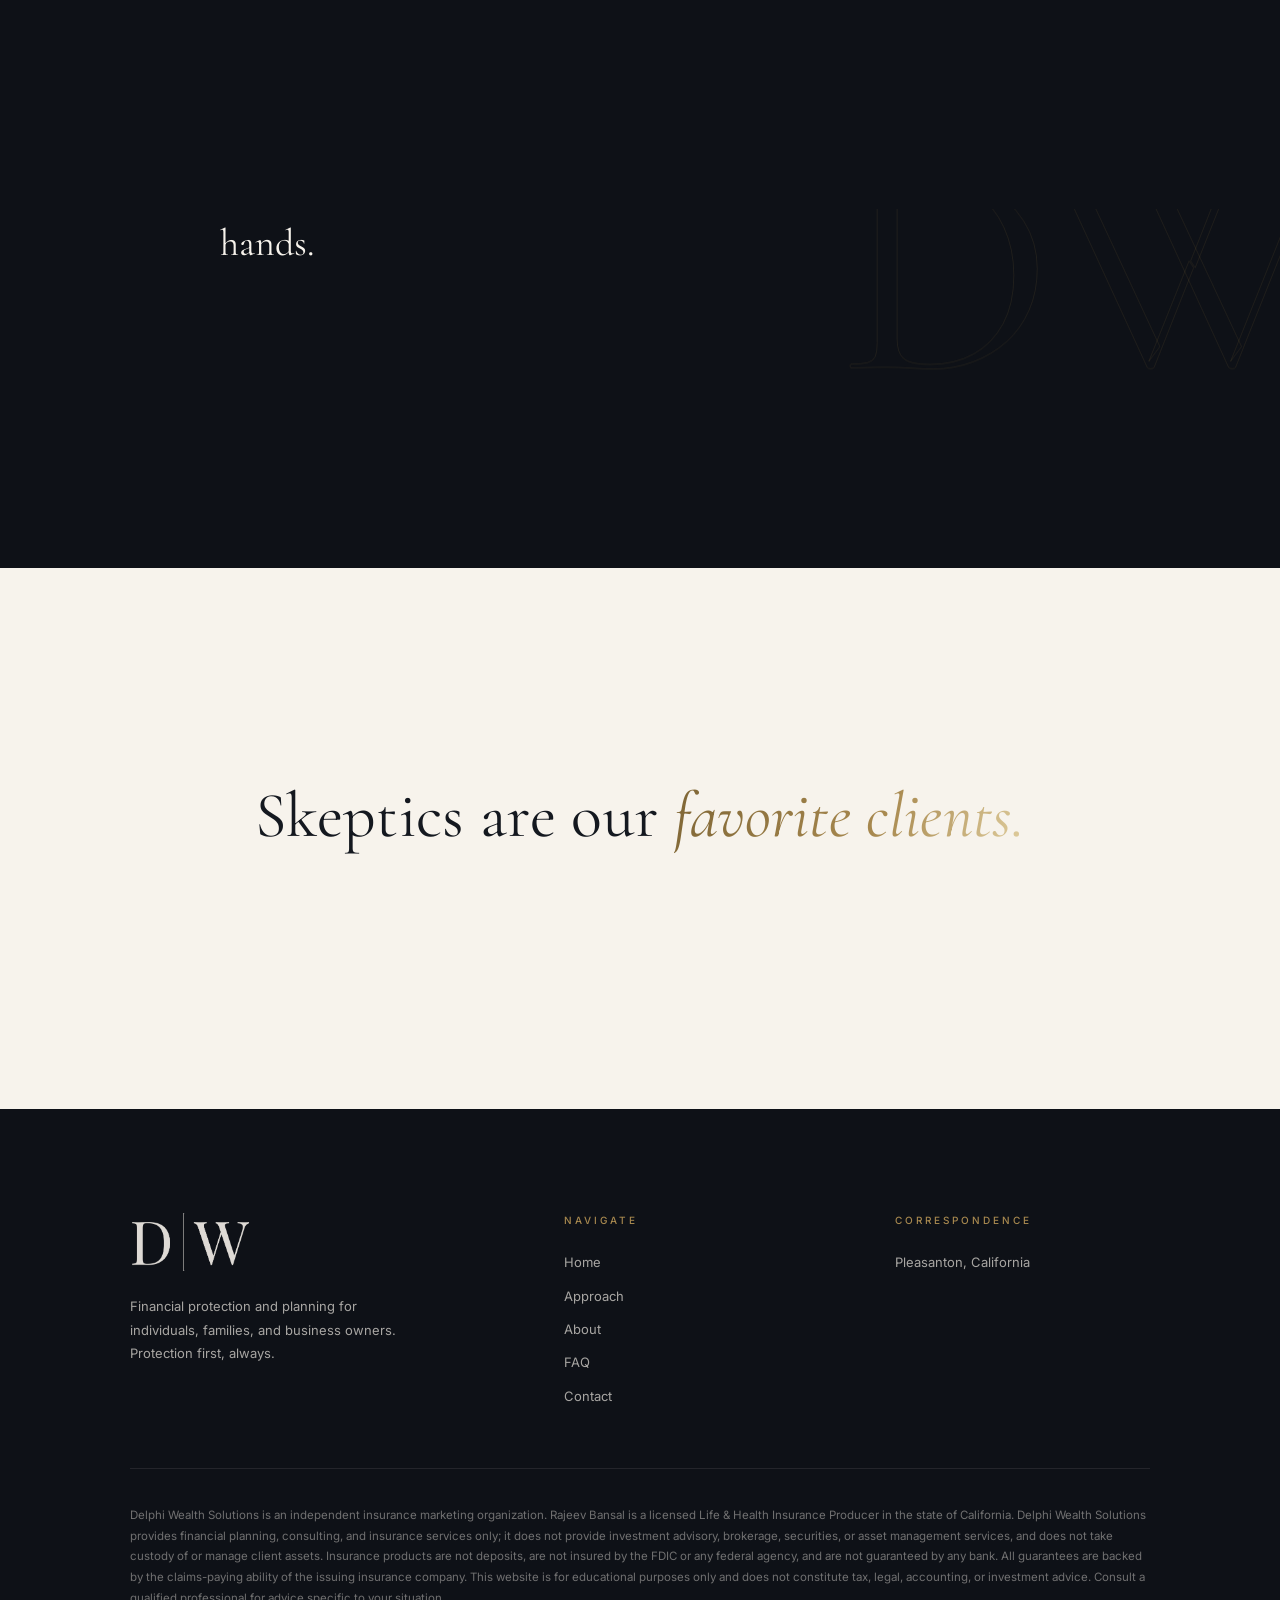
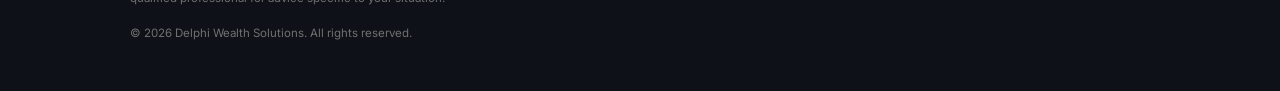
==== commit e83b9f89: "design + placeholder" ====
--- a/about.html
+++ b/about.html
@@ -20,8 +20,8 @@
   <header class="header">
     <div class="header__inner">
       <a class="brand" href="index.html" aria-label="Delphi Wealth Solutions">
-        <img class="logo logo--light" src="logo-light.png" alt="Delphi Wealth Solutions">
-        <img class="logo logo--dark" src="logo-dark.png" alt="" aria-hidden="true">
+        <img class="logo logo--light" src="logo-mark-light.png" alt="Delphi Wealth Solutions">
+        <img class="logo logo--dark" src="logo-mark-dark.png" alt="" aria-hidden="true">
       </a>
       <nav class="nav" aria-label="Primary">
         <a href="index.html">Home</a>
@@ -63,21 +63,16 @@
         <div class="sticky-col">
           <figure class="portrait" data-reveal="scale">
             <div class="portrait__inner" data-parallax="0.06" data-parallax-base="scale(1.15)"><span>DW</span></div>
-            <figcaption class="portrait__caption">[FOUNDER NAME] · Founder</figcaption>
+            <figcaption class="portrait__caption">Rajeev Bansal · Founder</figcaption>
           </figure>
         </div>
         <div>
           <p class="label" data-reveal>The Founder</p>
-          <h2 class="h-2" data-split style="--d:.1s">[FOUNDER NAME]</h2>
-          <p class="lede" data-reveal style="--d:.2s;margin-top:26px">[TWO OR THREE SENTENCES, FIRST PERSON, ON WHERE YOU BEGAN: the industry you came from, what you saw there, and the moment you decided advice should be sold differently.]</p>
-          <p class="lede" data-reveal style="--d:.3s;margin-top:24px">[A PARAGRAPH ON HOW YOU WORK: the kinds of clients you serve, what a long-term relationship with you actually looks like, and what you refuse to do.]</p>
-          <p class="lede" data-reveal style="--d:.4s;margin-top:24px">[A CLOSING PERSONAL NOTE: family, city, something human. One or two sentences. Restraint applies here too.]</p>
+          <h2 class="h-2" data-split style="--d:.1s">Rajeev Bansal</h2>
 
           <ul class="creds">
-            <li data-reveal style="--d:.1s"><b>CA Insurance License</b><span>#[LICENSE]</span></li>
-            <li data-reveal style="--d:.18s"><b>Licensed Life &amp; Health Insurance Producer</b><span>California</span></li>
-            <li data-reveal style="--d:.26s"><b>[PRIOR FIRM OR ROLE]</b><span>[YEARS]</span></li>
-            <li data-reveal style="--d:.34s"><b>[EDUCATION]</b><span>[INSTITUTION]</span></li>
+            <li data-reveal style="--d:.1s"><b>Licensed Life &amp; Health Insurance Producer</b><span>California</span></li>
+            <li data-reveal style="--d:.18s"><b>Based in Pleasanton</b><span>California</span></li>
           </ul>
         </div>
       </div>
@@ -89,7 +84,7 @@
       <div class="container">
         <p class="label" data-reveal>Why “Delphi”</p>
         <p class="philosophy__quote" data-split>The oracle did not manage anyone’s affairs. It offered <em>clarity,</em> then sent people home to act with their own hands.</p>
-        <p class="lede" data-reveal style="--d:.2s;margin-top:36px">That division of labor struck me as exactly right. You keep your investment managers, your accountants, your attorneys, and your authority. What I add is the counsel that makes their work, and your decisions, coherent. [ADJUST THIS PARAGRAPH TO YOUR OWN TELLING.]</p>
+        <p class="lede" data-reveal style="--d:.2s;margin-top:36px">That division of labor struck me as exactly right. You keep your investment managers, your accountants, your attorneys, and your authority. What I add is the counsel that makes their work, and your decisions, coherent.</p>
       </div>
     </section>
 
@@ -113,7 +108,7 @@
       <div class="footer__grid">
         <div class="footer__brand">
           <a class="brand" href="index.html" style="margin-bottom:22px;display:inline-flex" aria-label="Delphi Wealth Solutions">
-            <img class="logo logo--footer" src="logo-light.png" alt="Delphi Wealth Solutions">
+            <img class="logo logo--footer" src="logo-mark-light.png" alt="Delphi Wealth Solutions">
           </a>
           <p style="max-width:34ch">Financial protection and planning for individuals, families, and business owners. Protection first, always.</p>
         </div>
@@ -130,15 +125,12 @@
         <div>
           <h4>Correspondence</h4>
           <nav>
-            <a href="mailto:[EMAIL]">[EMAIL]</a>
-            <a href="tel:[PHONE]">[PHONE]</a>
-            <span style="margin-top:14px">[CITY, CALIFORNIA]</span>
+            <span>Pleasanton, California</span>
           </nav>
         </div>
       </div>
       <div class="footer__legal">
-        <p class="footer__license">CA Insurance License #[LICENSE]</p>
-        <p>[PLACEHOLDER: FINALIZE WITH COUNSEL] Delphi Wealth Solutions is an independent insurance marketing organization. [ADVISOR NAME] is a licensed Life &amp; Health Insurance Producer in the state of California, License #[LICENSE]. Delphi Wealth Solutions provides financial planning, consulting, and insurance services only; it does not provide investment advisory, brokerage, securities, or asset management services, and does not take custody of or manage client assets. Insurance products are not deposits, are not insured by the FDIC or any federal agency, and are not guaranteed by any bank. All guarantees are backed by the claims-paying ability of the issuing insurance company. This website is for educational purposes only and does not constitute tax, legal, accounting, or investment advice. Consult a qualified professional for advice specific to your situation.</p>
+        <p>Delphi Wealth Solutions is an independent insurance marketing organization. Rajeev Bansal is a licensed Life &amp; Health Insurance Producer in the state of California. Delphi Wealth Solutions provides financial planning, consulting, and insurance services only; it does not provide investment advisory, brokerage, securities, or asset management services, and does not take custody of or manage client assets. Insurance products are not deposits, are not insured by the FDIC or any federal agency, and are not guaranteed by any bank. All guarantees are backed by the claims-paying ability of the issuing insurance company. This website is for educational purposes only and does not constitute tax, legal, accounting, or investment advice. Consult a qualified professional for advice specific to your situation.</p>
         <p>© <span data-year>2026</span> Delphi Wealth Solutions. All rights reserved.</p>
       </div>
     </div>
